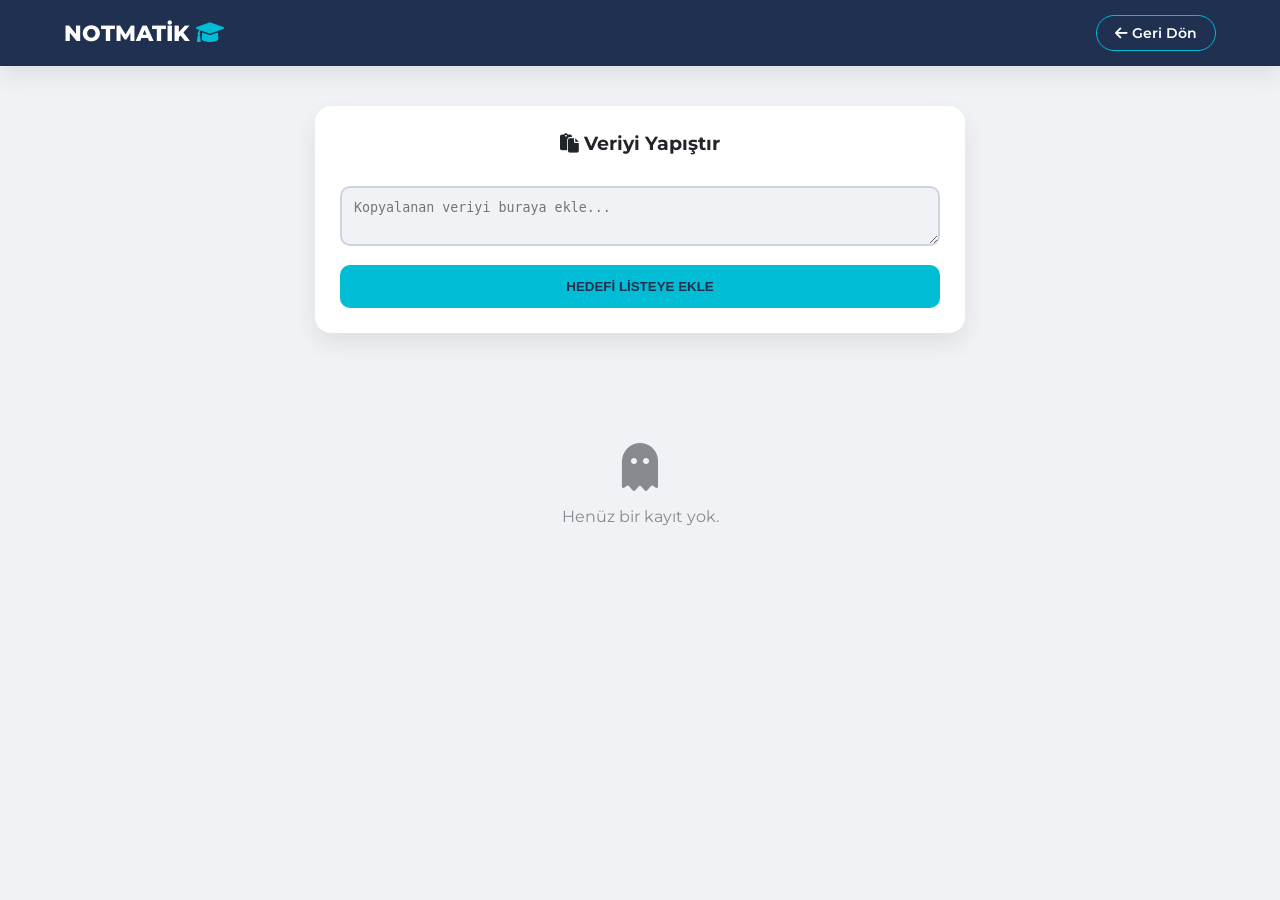
==== not-defteri - Kopya.html @ 006ff313 "notdefteri" ====
<!DOCTYPE html>
<html lang="tr">
<head>
    <meta charset="UTF-8">
    <meta name="viewport" content="width=device-width, initial-scale=1.0">
    <title>NOTMATİK | Hedef Defterim</title>
    <link href="https://fonts.googleapis.com/css2?family=Montserrat:wght@400;600;700;800&display=swap" rel="stylesheet">
    <link rel="stylesheet" href="https://cdnjs.cloudflare.com/ajax/libs/font-awesome/6.0.0-beta3/css/all.min.css">
    <style>
        :root {
            --primary-bg: #1f3050;
            --nav-text: #ffffff;
            --accent: #00bcd4;
            --bg: #f0f2f5;
            --card: #ffffff;
            --text: #212529;
            --input-border: #cbd5e0;
            --shadow: 0 10px 25px rgba(0,0,0,0.08);
        }

        body.dark-mode {
            --primary-bg: #111111;
            --nav-text: #00bcd4;
            --bg: #121212;
            --card: #1e1e1e;
            --text: #e0e0e0;
            --input-border: #3d3d3d;
            --shadow: 0 10px 30px rgba(0,0,0,0.4);
        }

        body {
            font-family: 'Montserrat', sans-serif;
            background-color: var(--bg);
            color: var(--text);
            margin: 0;
            padding: 0;
            transition: all 0.3s ease;
        }

        /* Navigasyon Bar */
        nav {
            background: var(--primary-bg);
            padding: 15px 5%;
            display: flex;
            justify-content: space-between;
            align-items: center;
            box-shadow: var(--shadow);
            position: sticky;
            top: 0;
            z-index: 1000;
        }

        .nav-logo { color: var(--nav-text); font-weight: 800; font-size: 1.4em; text-decoration: none; }
        .nav-logo i { color: var(--accent); }

        .btn-back { 
            color: var(--nav-text); 
            border: 1px solid var(--accent); 
            padding: 8px 18px; 
            border-radius: 30px; 
            text-decoration: none; 
            font-size: 0.9em; 
            font-weight: 600;
            transition: 0.3s;
        }
        .btn-back:hover { background: var(--accent); color: #1f3050; }

        .container {
            max-width: 1100px;
            margin: 40px auto;
            padding: 0 20px;
        }

        /* Veri Giriş Alanı */
        .action-card {
            background: var(--card);
            padding: 25px;
            border-radius: 16px;
            box-shadow: var(--shadow);
            margin-bottom: 50px;
            max-width: 600px;
            margin-left: auto;
            margin-right: auto;
        }

        .action-card h2 { margin-top: 0; text-align: center; font-size: 1.2em; }

        textarea {
            width: 100%;
            min-height: 60px;
            padding: 12px;
            border-radius: 10px;
            border: 2px solid var(--input-border);
            background: var(--bg);
            color: var(--text);
            font-family: monospace;
            box-sizing: border-box;
            outline: none;
            margin: 15px 0;
            transition: 0.3s;
        }
        textarea:focus { border-color: var(--accent); }

        .btn-save {
            background: var(--accent);
            color: #1f3050;
            border: none;
            padding: 14px;
            border-radius: 10px;
            font-weight: 800;
            cursor: pointer;
            width: 100%;
            transition: 0.3s;
        }
        .btn-save:hover { opacity: 0.9; transform: scale(0.98); }

        /* Dinamik Kart Düzeni */
        .course-grid {
            display: flex;
            flex-wrap: wrap;
            justify-content: center; /* Kartları merkeze toplar */
            gap: 25px;
        }

        .course-card {
            background: var(--card);
            padding: 25px;
            border-radius: 16px;
            box-shadow: var(--shadow);
            position: relative;
            border-top: 4px solid var(--accent);
            width: 100%;
            max-width: 350px; /* PC'de tek kartın devasa olmasını önler */
            box-sizing: border-box;
            transition: 0.3s;
        }

        .course-card h3 { margin: 0 0 15px 0; color: var(--accent); font-size: 1.2em; padding-right: 25px; }

        .grid-info {
            display: grid;
            grid-template-columns: 1fr 1fr;
            gap: 12px;
            margin-bottom: 15px;
        }

        .info-item label { display: block; font-size: 0.65em; color: #888; font-weight: 700; margin-bottom: 2px; }
        .info-item span { font-weight: 700; font-size: 1.05em; }

        .target-box {
            background: var(--bg);
            padding: 12px;
            border-radius: 10px;
            text-align: center;
        }
        .target-box label { display: block; font-size: 0.7em; font-weight: 600; opacity: 0.6; }
        .target-box b { font-size: 1.8em; color: var(--accent); display: block; margin-top: 5px; }

        .delete-btn {
            position: absolute;
            top: 15px;
            right: 15px;
            color: #ff5252;
            cursor: pointer;
            opacity: 0.5;
        }
        .delete-btn:hover { opacity: 1; }

        .empty-state { text-align: center; padding: 60px 0; width: 100%; opacity: 0.5; }
    </style>
</head>
<body>

<nav>
    <a href="index.html" class="nav-logo">NOTMATİK <i class="fa-solid fa-graduation-cap"></i></a>
    <a href="index.html" class="btn-back"><i class="fa-solid fa-arrow-left"></i> Geri Dön</a>
</nav>

<div class="container">
    <div class="action-card">
        <h2><i class="fa-solid fa-paste"></i> Veriyi Yapıştır</h2>
        <textarea id="dataInput" placeholder="Kopyalanan veriyi buraya ekle..."></textarea>
        <button class="btn-save" onclick="saveCourse()">HEDEFİ LİSTEYE EKLE</button>
    </div>

    <div id="courseList" class="course-grid">
        </div>
</div>

<script>
    document.addEventListener('DOMContentLoaded', () => {
        // Dark mode durumunu ana sayfadan çek
        if (localStorage.getItem('darkMode') === 'enabled') {
            document.body.classList.add('dark-mode');
        }
        loadCards();
    });

    function saveCourse() {
        const input = document.getElementById('dataInput').value.trim();
        if (!input || !input.includes('|')) { alert("Lütfen geçerli bir veri yapıştırın!"); return; }

        const name = prompt("Dersin Adı:");
        if (!name) return;

        const newCourse = { id: Date.now(), name: name, data: input };
        const courses = JSON.parse(localStorage.getItem('savedGoals') || '[]');
        courses.unshift(newCourse);
        localStorage.setItem('savedGoals', JSON.stringify(courses));
        
        document.getElementById('dataInput').value = "";
        loadCards();
    }

    function loadCards() {
        const list = document.getElementById('courseList');
        const courses = JSON.parse(localStorage.getItem('savedGoals') || '[]');
        
        if (courses.length === 0) {
            list.innerHTML = `<div class="empty-state"><i class="fa-solid fa-ghost fa-3x"></i><p>Henüz bir kayıt yok.</p></div>`;
            return;
        }

        list.innerHTML = courses.map(course => {
            const parts = {};
            course.data.split('|').forEach(p => { 
                const [k, v] = p.split(':'); 
                parts[k] = v; 
            });

            return `
                <div class="course-card">
                    <i class="fa-solid fa-trash-can delete-btn" onclick="deleteItem(${course.id})"></i>
                    <h3>${course.name}</h3>
                    <div class="grid-info">
                        <div class="info-item">
                            <label>VİZE (%${parts.VA})</label>
                            <span>${parts.V || '-'}</span>
                        </div>
                        ${parts.P ? `<div class="info-item"><label>PROJE (%${parts.PA})</label><span>${parts.P}</span></div>` : ''}
                        <div class="info-item">
                            <label>HEDEF ORT.</label>
                            <span>${parts.H}</span>
                        </div>
                    </div>
                    <div class="target-box">
                        <label>FİNAL (%${parts.FA}) ALMAN GEREKEN</label>
                        <b>${parts.G}</b>
                    </div>
                </div>
            `;
        }).join('');
    }

    function deleteItem(id) {
        if (confirm('Dersi silmek istediğine emin misin?')) {
            let courses = JSON.parse(localStorage.getItem('savedGoals') || '[]');
            courses = courses.filter(c => c.id !== id);
            localStorage.setItem('savedGoals', JSON.stringify(courses));
            loadCards();
        }
    }
</script>

</body>
</html>
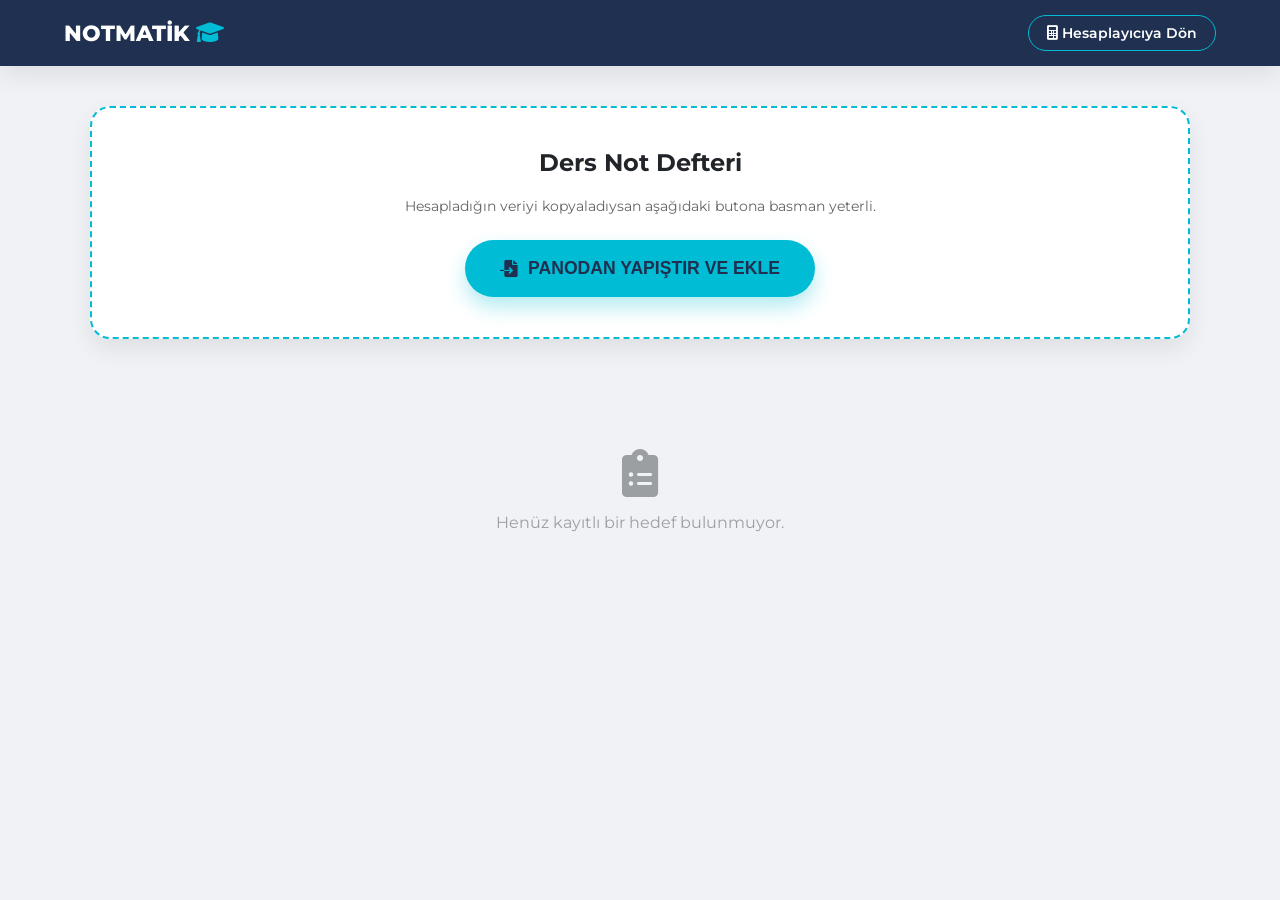
==== commit 93863e05: "icon" ====
--- a/not-defteri - Kopya.html
+++ b/not-defteri - Kopya.html
@@ -4,6 +4,7 @@
     <meta charset="UTF-8">
     <meta name="viewport" content="width=device-width, initial-scale=1.0">
     <title>NOTMATİK | Hedef Defterim</title>
+    <link rel="icon" type="image/svg+xml" href="data:image/svg+xml,<svg xmlns='http://www.w3.org/2000/svg' viewBox='0 0 100 100'><text y='.9em' font-size='90'>🎓</text></svg>">
     <link href="https://fonts.googleapis.com/css2?family=Montserrat:wght@400;600;700;800&display=swap" rel="stylesheet">
     <link rel="stylesheet" href="https://cdnjs.cloudflare.com/ajax/libs/font-awesome/6.0.0-beta3/css/all.min.css">
     <style>
@@ -14,7 +15,6 @@
             --bg: #f0f2f5;
             --card: #ffffff;
             --text: #212529;
-            --input-border: #cbd5e0;
             --shadow: 0 10px 25px rgba(0,0,0,0.08);
         }
 
@@ -24,7 +24,6 @@
             --bg: #121212;
             --card: #1e1e1e;
             --text: #e0e0e0;
-            --input-border: #3d3d3d;
             --shadow: 0 10px 30px rgba(0,0,0,0.4);
         }
 
@@ -37,7 +36,6 @@
             transition: all 0.3s ease;
         }
 
-        /* Navigasyon Bar */
         nav {
             background: var(--primary-bg);
             padding: 15px 5%;
@@ -61,9 +59,7 @@
             text-decoration: none; 
             font-size: 0.9em; 
             font-weight: 600;
-            transition: 0.3s;
-        }
-        .btn-back:hover { background: var(--accent); color: #1f3050; }
+        }
 
         .container {
             max-width: 1100px;
@@ -71,54 +67,45 @@
             padding: 0 20px;
         }
 
-        /* Veri Giriş Alanı */
-        .action-card {
+        /* Yeni Akıllı Panel */
+        .smart-action-area {
+            text-align: center;
+            margin-bottom: 50px;
+            padding: 40px;
             background: var(--card);
-            padding: 25px;
-            border-radius: 16px;
+            border-radius: 20px;
             box-shadow: var(--shadow);
-            margin-bottom: 50px;
-            max-width: 600px;
-            margin-left: auto;
-            margin-right: auto;
-        }
-
-        .action-card h2 { margin-top: 0; text-align: center; font-size: 1.2em; }
-
-        textarea {
-            width: 100%;
-            min-height: 60px;
-            padding: 12px;
-            border-radius: 10px;
-            border: 2px solid var(--input-border);
-            background: var(--bg);
-            color: var(--text);
-            font-family: monospace;
-            box-sizing: border-box;
-            outline: none;
-            margin: 15px 0;
-            transition: 0.3s;
-        }
-        textarea:focus { border-color: var(--accent); }
-
-        .btn-save {
+            border: 2px dashed var(--accent);
+        }
+
+        .smart-action-area h2 { margin-top: 0; font-weight: 700; }
+        .smart-action-area p { opacity: 0.7; font-size: 0.9em; margin-bottom: 25px; }
+
+        .btn-smart-paste {
             background: var(--accent);
             color: #1f3050;
             border: none;
-            padding: 14px;
-            border-radius: 10px;
+            padding: 18px 35px;
+            border-radius: 50px;
             font-weight: 800;
+            font-size: 1.1em;
             cursor: pointer;
-            width: 100%;
             transition: 0.3s;
-        }
-        .btn-save:hover { opacity: 0.9; transform: scale(0.98); }
-
-        /* Dinamik Kart Düzeni */
+            display: inline-flex;
+            align-items: center;
+            gap: 10px;
+            box-shadow: 0 10px 20px rgba(0, 188, 212, 0.3);
+        }
+
+        .btn-smart-paste:hover {
+            transform: translateY(-3px);
+            box-shadow: 0 15px 25px rgba(0, 188, 212, 0.4);
+        }
+
         .course-grid {
             display: flex;
             flex-wrap: wrap;
-            justify-content: center; /* Kartları merkeze toplar */
+            justify-content: center;
             gap: 25px;
         }
 
@@ -128,59 +115,48 @@
             border-radius: 16px;
             box-shadow: var(--shadow);
             position: relative;
-            border-top: 4px solid var(--accent);
+            border-top: 5px solid var(--accent);
             width: 100%;
-            max-width: 350px; /* PC'de tek kartın devasa olmasını önler */
-            box-sizing: border-box;
+            max-width: 350px;
             transition: 0.3s;
-        }
-
-        .course-card h3 { margin: 0 0 15px 0; color: var(--accent); font-size: 1.2em; padding-right: 25px; }
-
-        .grid-info {
-            display: grid;
-            grid-template-columns: 1fr 1fr;
-            gap: 12px;
-            margin-bottom: 15px;
-        }
-
-        .info-item label { display: block; font-size: 0.65em; color: #888; font-weight: 700; margin-bottom: 2px; }
+            animation: slideUp 0.4s ease-out;
+        }
+
+        @keyframes slideUp {
+            from { opacity: 0; transform: translateY(20px); }
+            to { opacity: 1; transform: translateY(0); }
+        }
+
+        .course-card h3 { margin: 0 0 15px 0; color: var(--accent); font-size: 1.2em; border-bottom: 1px solid rgba(0,0,0,0.05); padding-bottom: 10px; }
+
+        .grid-info { display: grid; grid-template-columns: 1fr 1fr; gap: 12px; margin-bottom: 15px; }
+        .info-item label { display: block; font-size: 0.65em; color: #888; font-weight: 700; text-transform: uppercase; }
         .info-item span { font-weight: 700; font-size: 1.05em; }
 
-        .target-box {
-            background: var(--bg);
-            padding: 12px;
-            border-radius: 10px;
-            text-align: center;
-        }
+        .target-box { background: var(--bg); padding: 15px; border-radius: 12px; text-align: center; }
         .target-box label { display: block; font-size: 0.7em; font-weight: 600; opacity: 0.6; }
-        .target-box b { font-size: 1.8em; color: var(--accent); display: block; margin-top: 5px; }
-
-        .delete-btn {
-            position: absolute;
-            top: 15px;
-            right: 15px;
-            color: #ff5252;
-            cursor: pointer;
-            opacity: 0.5;
-        }
+        .target-box b { font-size: 2em; color: var(--accent); display: block; margin-top: 5px; }
+
+        .delete-btn { position: absolute; top: 15px; right: 15px; color: #ff5252; cursor: pointer; opacity: 0.3; transition: 0.3s; }
         .delete-btn:hover { opacity: 1; }
 
-        .empty-state { text-align: center; padding: 60px 0; width: 100%; opacity: 0.5; }
+        .empty-state { text-align: center; padding: 60px 0; width: 100%; opacity: 0.4; }
     </style>
 </head>
 <body>
 
 <nav>
     <a href="index.html" class="nav-logo">NOTMATİK <i class="fa-solid fa-graduation-cap"></i></a>
-    <a href="index.html" class="btn-back"><i class="fa-solid fa-arrow-left"></i> Geri Dön</a>
+    <a href="index.html" class="btn-back"><i class="fa-solid fa-calculator"></i> Hesaplayıcıya Dön</a>
 </nav>
 
 <div class="container">
-    <div class="action-card">
-        <h2><i class="fa-solid fa-paste"></i> Veriyi Yapıştır</h2>
-        <textarea id="dataInput" placeholder="Kopyalanan veriyi buraya ekle..."></textarea>
-        <button class="btn-save" onclick="saveCourse()">HEDEFİ LİSTEYE EKLE</button>
+    <div class="smart-action-area">
+        <h2>Ders Not Defteri</h2>
+        <p>Hesapladığın veriyi kopyaladıysan aşağıdaki butona basman yeterli.</p>
+        <button class="btn-smart-paste" onclick="handleSmartPaste()">
+            <i class="fa-solid fa-file-import"></i> PANODAN YAPIŞTIR VE EKLE
+        </button>
     </div>
 
     <div id="courseList" class="course-grid">
@@ -189,35 +165,52 @@
 
 <script>
     document.addEventListener('DOMContentLoaded', () => {
-        // Dark mode durumunu ana sayfadan çek
         if (localStorage.getItem('darkMode') === 'enabled') {
             document.body.classList.add('dark-mode');
         }
         loadCards();
     });
 
-    function saveCourse() {
-        const input = document.getElementById('dataInput').value.trim();
-        if (!input || !input.includes('|')) { alert("Lütfen geçerli bir veri yapıştırın!"); return; }
-
-        const name = prompt("Dersin Adı:");
-        if (!name) return;
-
-        const newCourse = { id: Date.now(), name: name, data: input };
+async function handleSmartPaste() {
+    try {
+        // 1. Panodaki metni oku
+        const text = await navigator.clipboard.readText();
+        
+        // 2. Format kontrolü
+        if (!text || !text.includes('|') || !text.startsWith('T:')) {
+            alert("Panoda geçerli bir Notmatik verisi bulunamadı!");
+            return;
+        }
+
+        // 3. Ders adını al
+        const dersAdi = prompt("Dersin Adını Giriniz:");
+        if (!dersAdi) return;
+
+        // 4. Veriyi kaydet
+        const newCourse = { id: Date.now(), name: dersAdi, data: text };
         const courses = JSON.parse(localStorage.getItem('savedGoals') || '[]');
         courses.unshift(newCourse);
         localStorage.setItem('savedGoals', JSON.stringify(courses));
         
-        document.getElementById('dataInput').value = "";
+        // 5. Kartları yenile
         loadCards();
+
+        // 🔑 6. PANOYI TEMİZLE (İstediğin işlem burada yapılıyor)
+        await navigator.clipboard.writeText(""); 
+        
+        alert("Ders başarıyla kaydedildi!");
+        
+    } catch (err) {
+        alert("Pano erişim izni reddedildi.");
     }
-
-    function loadCards() {
+}
+
+function loadCards() {
         const list = document.getElementById('courseList');
         const courses = JSON.parse(localStorage.getItem('savedGoals') || '[]');
         
         if (courses.length === 0) {
-            list.innerHTML = `<div class="empty-state"><i class="fa-solid fa-ghost fa-3x"></i><p>Henüz bir kayıt yok.</p></div>`;
+            list.innerHTML = `<div class="empty-state"><i class="fa-solid fa-clipboard-list fa-3x"></i><p>Henüz kayıtlı bir hedef bulunmuyor.</p></div>`;
             return;
         }
 
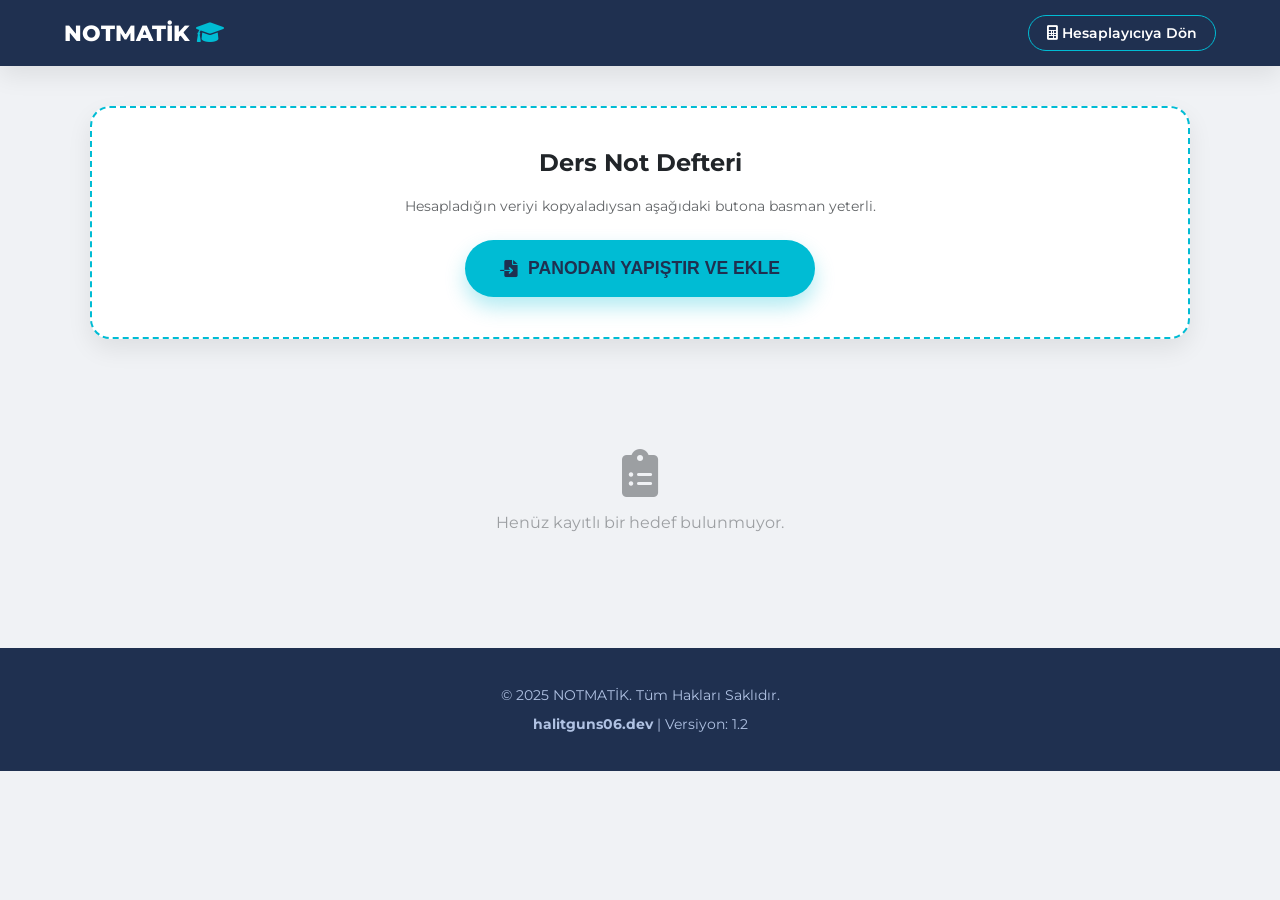
==== commit 4d964daf: "1.6" ====
--- a/not-defteri - Kopya.html
+++ b/not-defteri - Kopya.html
@@ -141,6 +141,12 @@
         .delete-btn:hover { opacity: 1; }
 
         .empty-state { text-align: center; padding: 60px 0; width: 100%; opacity: 0.4; }
+
+        /* Footer */
+        footer {
+            background-color: #1f3050; color: #b0c2e3; padding: 25px 0; width: 100%;
+            text-align: center; font-size: 0.85em; flex-shrink: 0; margin-top: auto;
+        }
     </style>
 </head>
 <body>
@@ -162,6 +168,12 @@
     <div id="courseList" class="course-grid">
         </div>
 </div>
+
+    <footer>
+        <p>&copy; 2025 NOTMATİK. Tüm Hakları Saklıdır.</p>
+        <p><b>halitguns06.dev</b> | Versiyon: 1.2</p>
+    </footer>
+
 
 <script>
     document.addEventListener('DOMContentLoaded', () => {
@@ -206,46 +218,75 @@
 }
 
 function loadCards() {
-        const list = document.getElementById('courseList');
-        const courses = JSON.parse(localStorage.getItem('savedGoals') || '[]');
-        
-        if (courses.length === 0) {
-            list.innerHTML = `<div class="empty-state"><i class="fa-solid fa-clipboard-list fa-3x"></i><p>Henüz kayıtlı bir hedef bulunmuyor.</p></div>`;
-            return;
-        }
-
-        list.innerHTML = courses.map(course => {
-            const parts = {};
-            course.data.split('|').forEach(p => { 
-                const [k, v] = p.split(':'); 
-                parts[k] = v; 
-            });
-
-            return `
-                <div class="course-card">
-                    <i class="fa-solid fa-trash-can delete-btn" onclick="deleteItem(${course.id})"></i>
-                    <h3>${course.name}</h3>
-                    <div class="grid-info">
-                        <div class="info-item">
-                            <label>VİZE (%${parts.VA})</label>
-                            <span>${parts.V || '-'}</span>
-                        </div>
-                        ${parts.P ? `<div class="info-item"><label>PROJE (%${parts.PA})</label><span>${parts.P}</span></div>` : ''}
-                        <div class="info-item">
-                            <label>HEDEF ORT.</label>
-                            <span>${parts.H}</span>
-                        </div>
+    const list = document.getElementById('courseList');
+    const courses = JSON.parse(localStorage.getItem('savedGoals') || '[]');
+    
+    if (courses.length === 0) {
+        list.innerHTML = `<div class="empty-state"><i class="fa-solid fa-clipboard-list fa-3x"></i><p>Henüz kayıtlı bir hedef bulunmuyor.</p></div>`;
+        return;
+    }
+
+    list.innerHTML = courses.map(course => {
+        const parts = {};
+        course.data.split('|').forEach(p => { 
+            const index = p.indexOf(':');
+            if (index !== -1) {
+                const k = p.substring(0, index);
+                const v = p.substring(index + 1);
+                parts[k] = v;
+            }
+        });
+
+        let displayNote = "";
+        if (parts.GS && parts.GS !== "") {
+            displayNote = `
+                <div style="margin-bottom:8px;">
+                    <span style="font-size: 0.75em; display:block; opacity:0.6; font-weight:700;">HEDEF İÇİN</span>
+                    <span style="color:var(--accent); font-size:1.6em; font-weight:900;">${parts.GH}</span>
+                </div>
+                <div style="border-top: 1px dashed rgba(0,0,0,0.1); padding-top:8px;">
+                    <span style="font-size: 0.75em; display:block; opacity:0.6; font-weight:700; color:var(--warn);">ŞARTLI (${parts.SALT}) İÇİN</span>
+                    <span style="color:var(--warn); font-size:1.4em; font-weight:900;">${parts.GS}</span>
+                </div>
+            `;
+        } else {
+            displayNote = `
+                <span style="font-size: 0.75em; display:block; opacity:0.6; font-weight:700;">GEREKEN FİNAL NOTU</span>
+                <span style="color:var(--accent); font-size:2.2em; font-weight:900;">${parts.GH || '-'}</span>
+            `;
+        }
+
+        return `
+            <div class="course-card">
+                <i class="fa-solid fa-trash-can delete-btn" onclick="deleteItem(${course.id})"></i>
+                <h3 style="border-bottom: 1px solid rgba(0,0,0,0.05); padding-bottom:10px;">${course.name}</h3>
+                <div class="grid-info" style="display: flex; justify-content: space-around; padding: 10px 0; gap: 5px;">
+                    <div class="info-item" style="text-align:center;">
+                        <label style="display:block; font-size:0.6rem; color:#888; font-weight:700;">VİZE (%${parts.VA || '0'})</label>
+                        <span style="font-weight:800; font-size:1em;">${parts.V || '-'}</span>
                     </div>
-                    <div class="target-box">
-                        <label>FİNAL (%${parts.FA}) ALMAN GEREKEN</label>
-                        <b>${parts.G}</b>
+                    
+                    ${parts.P ? `
+                    <div class="info-item" style="text-align:center;">
+                        <label style="display:block; font-size:0.6rem; color:#888; font-weight:700;">PROJE (%${parts.PA})</label>
+                        <span style="font-weight:800; font-size:1em;">${parts.P}</span>
+                    </div>` : ''}
+
+                    <div class="info-item" style="text-align:center;">
+                        <label style="display:block; font-size:0.6rem; color:#888; font-weight:700;">HEDEF</label>
+                        <span style="font-weight:800; font-size:1em;">${parts.H || '-'}</span>
                     </div>
                 </div>
-            `;
-        }).join('');
-    }
-
-    function deleteItem(id) {
+                <div class="target-box" style="background:var(--bg); padding:12px; border-radius:12px; text-align:center; margin-top:10px;">
+                    ${displayNote}
+                </div>
+            </div>
+        `;
+    }).join('');
+}
+
+
+function deleteItem(id) {
         if (confirm('Dersi silmek istediğine emin misin?')) {
             let courses = JSON.parse(localStorage.getItem('savedGoals') || '[]');
             courses = courses.filter(c => c.id !== id);
